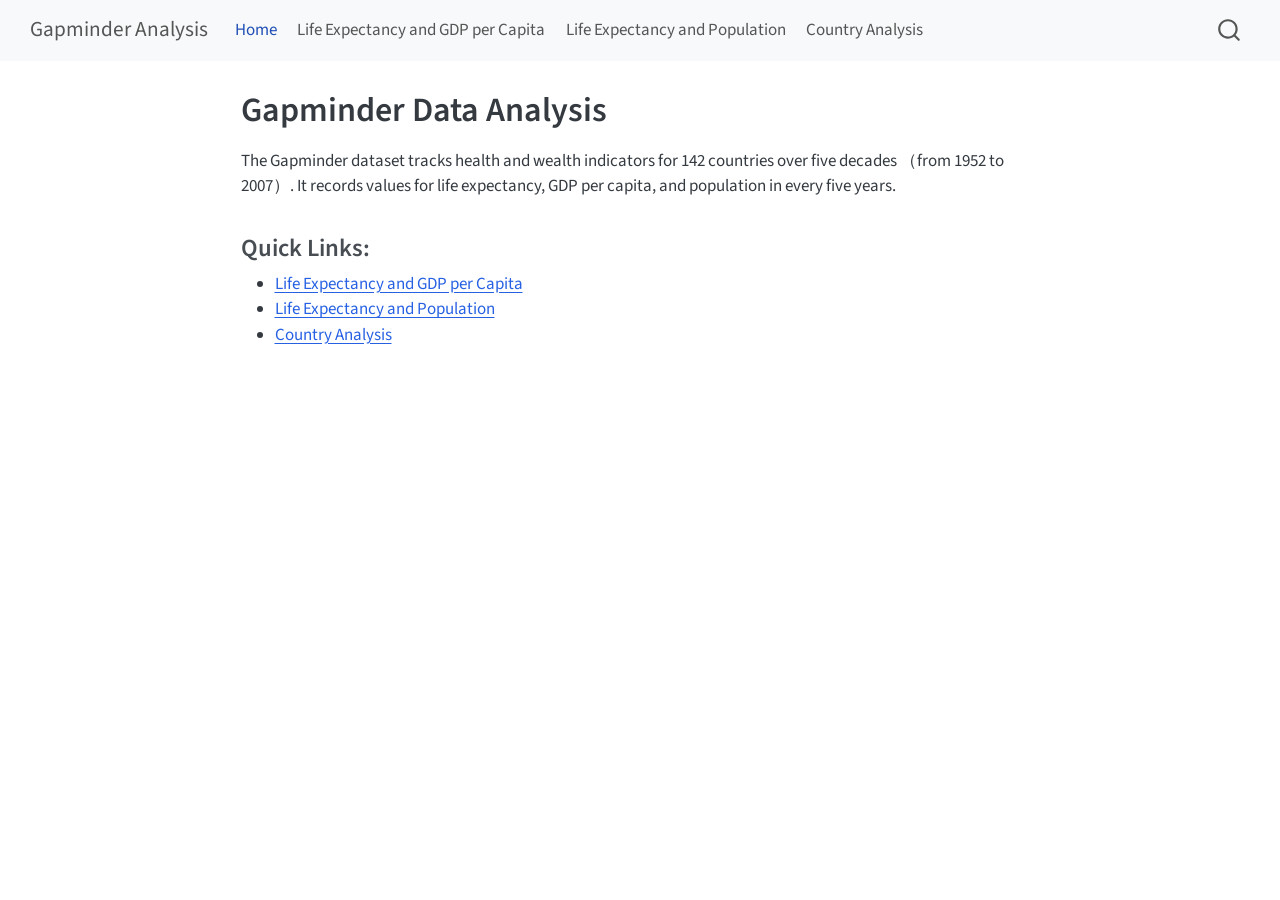
==== docs/index.html @ d8359b01 "Finished my website" ====
<!DOCTYPE html>
<html xmlns="http://www.w3.org/1999/xhtml" lang="en" xml:lang="en"><head>

<meta charset="utf-8">
<meta name="generator" content="quarto-1.8.27">

<meta name="viewport" content="width=device-width, initial-scale=1.0, user-scalable=yes">


<title>Gapminder Data Analysis – Gapminder Analysis</title>
<style>
code{white-space: pre-wrap;}
span.smallcaps{font-variant: small-caps;}
div.columns{display: flex; gap: min(4vw, 1.5em);}
div.column{flex: auto; overflow-x: auto;}
div.hanging-indent{margin-left: 1.5em; text-indent: -1.5em;}
ul.task-list{list-style: none;}
ul.task-list li input[type="checkbox"] {
  width: 0.8em;
  margin: 0 0.8em 0.2em -1em; /* quarto-specific, see https://github.com/quarto-dev/quarto-cli/issues/4556 */ 
  vertical-align: middle;
}
</style>


<script src="site_libs/quarto-nav/quarto-nav.js"></script>
<script src="site_libs/quarto-nav/headroom.min.js"></script>
<script src="site_libs/clipboard/clipboard.min.js"></script>
<script src="site_libs/quarto-search/autocomplete.umd.js"></script>
<script src="site_libs/quarto-search/fuse.min.js"></script>
<script src="site_libs/quarto-search/quarto-search.js"></script>
<meta name="quarto:offset" content="./">
<script src="site_libs/quarto-html/quarto.js" type="module"></script>
<script src="site_libs/quarto-html/tabsets/tabsets.js" type="module"></script>
<script src="site_libs/quarto-html/axe/axe-check.js" type="module"></script>
<script src="site_libs/quarto-html/popper.min.js"></script>
<script src="site_libs/quarto-html/tippy.umd.min.js"></script>
<script src="site_libs/quarto-html/anchor.min.js"></script>
<link href="site_libs/quarto-html/tippy.css" rel="stylesheet">
<link href="site_libs/quarto-html/quarto-syntax-highlighting-ed96de9b727972fe78a7b5d16c58bf87.css" rel="stylesheet" id="quarto-text-highlighting-styles">
<script src="site_libs/bootstrap/bootstrap.min.js"></script>
<link href="site_libs/bootstrap/bootstrap-icons.css" rel="stylesheet">
<link href="site_libs/bootstrap/bootstrap-5b4ad623e5705c0698d39aec6f10cf02.min.css" rel="stylesheet" append-hash="true" id="quarto-bootstrap" data-mode="light">
<script id="quarto-search-options" type="application/json">{
  "location": "navbar",
  "copy-button": false,
  "collapse-after": 3,
  "panel-placement": "end",
  "type": "overlay",
  "limit": 50,
  "keyboard-shortcut": [
    "f",
    "/",
    "s"
  ],
  "show-item-context": false,
  "language": {
    "search-no-results-text": "No results",
    "search-matching-documents-text": "matching documents",
    "search-copy-link-title": "Copy link to search",
    "search-hide-matches-text": "Hide additional matches",
    "search-more-match-text": "more match in this document",
    "search-more-matches-text": "more matches in this document",
    "search-clear-button-title": "Clear",
    "search-text-placeholder": "",
    "search-detached-cancel-button-title": "Cancel",
    "search-submit-button-title": "Submit",
    "search-label": "Search"
  }
}</script>


</head>

<body class="nav-fixed fullcontent quarto-light">

<div id="quarto-search-results"></div>
  <header id="quarto-header" class="headroom fixed-top">
    <nav class="navbar navbar-expand-lg " data-bs-theme="dark">
      <div class="navbar-container container-fluid">
      <div class="navbar-brand-container mx-auto">
    <a class="navbar-brand" href="./index.html">
    <span class="navbar-title">Gapminder Analysis</span>
    </a>
  </div>
            <div id="quarto-search" class="" title="Search"></div>
          <button class="navbar-toggler" type="button" data-bs-toggle="collapse" data-bs-target="#navbarCollapse" aria-controls="navbarCollapse" role="menu" aria-expanded="false" aria-label="Toggle navigation" onclick="if (window.quartoToggleHeadroom) { window.quartoToggleHeadroom(); }">
  <span class="navbar-toggler-icon"></span>
</button>
          <div class="collapse navbar-collapse" id="navbarCollapse">
            <ul class="navbar-nav navbar-nav-scroll me-auto">
  <li class="nav-item">
    <a class="nav-link active" href="./index.html" aria-current="page"> 
<span class="menu-text">Home</span></a>
  </li>  
  <li class="nav-item">
    <a class="nav-link" href="./life-gdp.html"> 
<span class="menu-text">Life Expectancy and GDP per Capita</span></a>
  </li>  
  <li class="nav-item">
    <a class="nav-link" href="./life-population.html"> 
<span class="menu-text">Life Expectancy and Population</span></a>
  </li>  
  <li class="nav-item">
    <a class="nav-link" href="./country.html"> 
<span class="menu-text">Country Analysis</span></a>
  </li>  
</ul>
          </div> <!-- /navcollapse -->
            <div class="quarto-navbar-tools">
</div>
      </div> <!-- /container-fluid -->
    </nav>
</header>
<!-- content -->
<div id="quarto-content" class="quarto-container page-columns page-rows-contents page-layout-article page-navbar">
<!-- sidebar -->
<!-- margin-sidebar -->
    
<!-- main -->
<main class="content" id="quarto-document-content">

<header id="title-block-header" class="quarto-title-block default">
<div class="quarto-title">
<h1 class="title">Gapminder Data Analysis</h1>
</div>



<div class="quarto-title-meta">

    
  
    
  </div>
  


</header>


<p>The Gapminder dataset tracks health and wealth indicators for 142 countries over five decades （from 1952 to 2007）. It records values for life expectancy, GDP per capita, and population in every five years.</p>
<section id="quick-links" class="level3">
<h3 class="anchored" data-anchor-id="quick-links">Quick Links:</h3>
<ul>
<li><a href="./life-gdp.html">Life Expectancy and GDP per Capita</a></li>
<li><a href="./life-population.html">Life Expectancy and Population</a></li>
<li><a href="./country.html">Country Analysis</a></li>
</ul>


</section>

</main> <!-- /main -->
<script id="quarto-html-after-body" type="application/javascript">
  window.document.addEventListener("DOMContentLoaded", function (event) {
    const icon = "";
    const anchorJS = new window.AnchorJS();
    anchorJS.options = {
      placement: 'right',
      icon: icon
    };
    anchorJS.add('.anchored');
    const isCodeAnnotation = (el) => {
      for (const clz of el.classList) {
        if (clz.startsWith('code-annotation-')) {                     
          return true;
        }
      }
      return false;
    }
    const onCopySuccess = function(e) {
      // button target
      const button = e.trigger;
      // don't keep focus
      button.blur();
      // flash "checked"
      button.classList.add('code-copy-button-checked');
      var currentTitle = button.getAttribute("title");
      button.setAttribute("title", "Copied!");
      let tooltip;
      if (window.bootstrap) {
        button.setAttribute("data-bs-toggle", "tooltip");
        button.setAttribute("data-bs-placement", "left");
        button.setAttribute("data-bs-title", "Copied!");
        tooltip = new bootstrap.Tooltip(button, 
          { trigger: "manual", 
            customClass: "code-copy-button-tooltip",
            offset: [0, -8]});
        tooltip.show();    
      }
      setTimeout(function() {
        if (tooltip) {
          tooltip.hide();
          button.removeAttribute("data-bs-title");
          button.removeAttribute("data-bs-toggle");
          button.removeAttribute("data-bs-placement");
        }
        button.setAttribute("title", currentTitle);
        button.classList.remove('code-copy-button-checked');
      }, 1000);
      // clear code selection
      e.clearSelection();
    }
    const getTextToCopy = function(trigger) {
      const outerScaffold = trigger.parentElement.cloneNode(true);
      const codeEl = outerScaffold.querySelector('code');
      for (const childEl of codeEl.children) {
        if (isCodeAnnotation(childEl)) {
          childEl.remove();
        }
      }
      return codeEl.innerText;
    }
    const clipboard = new window.ClipboardJS('.code-copy-button:not([data-in-quarto-modal])', {
      text: getTextToCopy
    });
    clipboard.on('success', onCopySuccess);
    if (window.document.getElementById('quarto-embedded-source-code-modal')) {
      const clipboardModal = new window.ClipboardJS('.code-copy-button[data-in-quarto-modal]', {
        text: getTextToCopy,
        container: window.document.getElementById('quarto-embedded-source-code-modal')
      });
      clipboardModal.on('success', onCopySuccess);
    }
      var localhostRegex = new RegExp(/^(?:http|https):\/\/localhost\:?[0-9]*\//);
      var mailtoRegex = new RegExp(/^mailto:/);
        var filterRegex = new RegExp('/' + window.location.host + '/');
      var isInternal = (href) => {
          return filterRegex.test(href) || localhostRegex.test(href) || mailtoRegex.test(href);
      }
      // Inspect non-navigation links and adorn them if external
     var links = window.document.querySelectorAll('a[href]:not(.nav-link):not(.navbar-brand):not(.toc-action):not(.sidebar-link):not(.sidebar-item-toggle):not(.pagination-link):not(.no-external):not([aria-hidden]):not(.dropdown-item):not(.quarto-navigation-tool):not(.about-link)');
      for (var i=0; i<links.length; i++) {
        const link = links[i];
        if (!isInternal(link.href)) {
          // undo the damage that might have been done by quarto-nav.js in the case of
          // links that we want to consider external
          if (link.dataset.originalHref !== undefined) {
            link.href = link.dataset.originalHref;
          }
        }
      }
    function tippyHover(el, contentFn, onTriggerFn, onUntriggerFn) {
      const config = {
        allowHTML: true,
        maxWidth: 500,
        delay: 100,
        arrow: false,
        appendTo: function(el) {
            return el.parentElement;
        },
        interactive: true,
        interactiveBorder: 10,
        theme: 'quarto',
        placement: 'bottom-start',
      };
      if (contentFn) {
        config.content = contentFn;
      }
      if (onTriggerFn) {
        config.onTrigger = onTriggerFn;
      }
      if (onUntriggerFn) {
        config.onUntrigger = onUntriggerFn;
      }
      window.tippy(el, config); 
    }
    const noterefs = window.document.querySelectorAll('a[role="doc-noteref"]');
    for (var i=0; i<noterefs.length; i++) {
      const ref = noterefs[i];
      tippyHover(ref, function() {
        // use id or data attribute instead here
        let href = ref.getAttribute('data-footnote-href') || ref.getAttribute('href');
        try { href = new URL(href).hash; } catch {}
        const id = href.replace(/^#\/?/, "");
        const note = window.document.getElementById(id);
        if (note) {
          return note.innerHTML;
        } else {
          return "";
        }
      });
    }
    const xrefs = window.document.querySelectorAll('a.quarto-xref');
    const processXRef = (id, note) => {
      // Strip column container classes
      const stripColumnClz = (el) => {
        el.classList.remove("page-full", "page-columns");
        if (el.children) {
          for (const child of el.children) {
            stripColumnClz(child);
          }
        }
      }
      stripColumnClz(note)
      if (id === null || id.startsWith('sec-')) {
        // Special case sections, only their first couple elements
        const container = document.createElement("div");
        if (note.children && note.children.length > 2) {
          container.appendChild(note.children[0].cloneNode(true));
          for (let i = 1; i < note.children.length; i++) {
            const child = note.children[i];
            if (child.tagName === "P" && child.innerText === "") {
              continue;
            } else {
              container.appendChild(child.cloneNode(true));
              break;
            }
          }
          if (window.Quarto?.typesetMath) {
            window.Quarto.typesetMath(container);
          }
          return container.innerHTML
        } else {
          if (window.Quarto?.typesetMath) {
            window.Quarto.typesetMath(note);
          }
          return note.innerHTML;
        }
      } else {
        // Remove any anchor links if they are present
        const anchorLink = note.querySelector('a.anchorjs-link');
        if (anchorLink) {
          anchorLink.remove();
        }
        if (window.Quarto?.typesetMath) {
          window.Quarto.typesetMath(note);
        }
        if (note.classList.contains("callout")) {
          return note.outerHTML;
        } else {
          return note.innerHTML;
        }
      }
    }
    for (var i=0; i<xrefs.length; i++) {
      const xref = xrefs[i];
      tippyHover(xref, undefined, function(instance) {
        instance.disable();
        let url = xref.getAttribute('href');
        let hash = undefined; 
        if (url.startsWith('#')) {
          hash = url;
        } else {
          try { hash = new URL(url).hash; } catch {}
        }
        if (hash) {
          const id = hash.replace(/^#\/?/, "");
          const note = window.document.getElementById(id);
          if (note !== null) {
            try {
              const html = processXRef(id, note.cloneNode(true));
              instance.setContent(html);
            } finally {
              instance.enable();
              instance.show();
            }
          } else {
            // See if we can fetch this
            fetch(url.split('#')[0])
            .then(res => res.text())
            .then(html => {
              const parser = new DOMParser();
              const htmlDoc = parser.parseFromString(html, "text/html");
              const note = htmlDoc.getElementById(id);
              if (note !== null) {
                const html = processXRef(id, note);
                instance.setContent(html);
              } 
            }).finally(() => {
              instance.enable();
              instance.show();
            });
          }
        } else {
          // See if we can fetch a full url (with no hash to target)
          // This is a special case and we should probably do some content thinning / targeting
          fetch(url)
          .then(res => res.text())
          .then(html => {
            const parser = new DOMParser();
            const htmlDoc = parser.parseFromString(html, "text/html");
            const note = htmlDoc.querySelector('main.content');
            if (note !== null) {
              // This should only happen for chapter cross references
              // (since there is no id in the URL)
              // remove the first header
              if (note.children.length > 0 && note.children[0].tagName === "HEADER") {
                note.children[0].remove();
              }
              const html = processXRef(null, note);
              instance.setContent(html);
            } 
          }).finally(() => {
            instance.enable();
            instance.show();
          });
        }
      }, function(instance) {
      });
    }
        let selectedAnnoteEl;
        const selectorForAnnotation = ( cell, annotation) => {
          let cellAttr = 'data-code-cell="' + cell + '"';
          let lineAttr = 'data-code-annotation="' +  annotation + '"';
          const selector = 'span[' + cellAttr + '][' + lineAttr + ']';
          return selector;
        }
        const selectCodeLines = (annoteEl) => {
          const doc = window.document;
          const targetCell = annoteEl.getAttribute("data-target-cell");
          const targetAnnotation = annoteEl.getAttribute("data-target-annotation");
          const annoteSpan = window.document.querySelector(selectorForAnnotation(targetCell, targetAnnotation));
          const lines = annoteSpan.getAttribute("data-code-lines").split(",");
          const lineIds = lines.map((line) => {
            return targetCell + "-" + line;
          })
          let top = null;
          let height = null;
          let parent = null;
          if (lineIds.length > 0) {
              //compute the position of the single el (top and bottom and make a div)
              const el = window.document.getElementById(lineIds[0]);
              top = el.offsetTop;
              height = el.offsetHeight;
              parent = el.parentElement.parentElement;
            if (lineIds.length > 1) {
              const lastEl = window.document.getElementById(lineIds[lineIds.length - 1]);
              const bottom = lastEl.offsetTop + lastEl.offsetHeight;
              height = bottom - top;
            }
            if (top !== null && height !== null && parent !== null) {
              // cook up a div (if necessary) and position it 
              let div = window.document.getElementById("code-annotation-line-highlight");
              if (div === null) {
                div = window.document.createElement("div");
                div.setAttribute("id", "code-annotation-line-highlight");
                div.style.position = 'absolute';
                parent.appendChild(div);
              }
              div.style.top = top - 2 + "px";
              div.style.height = height + 4 + "px";
              div.style.left = 0;
              let gutterDiv = window.document.getElementById("code-annotation-line-highlight-gutter");
              if (gutterDiv === null) {
                gutterDiv = window.document.createElement("div");
                gutterDiv.setAttribute("id", "code-annotation-line-highlight-gutter");
                gutterDiv.style.position = 'absolute';
                const codeCell = window.document.getElementById(targetCell);
                const gutter = codeCell.querySelector('.code-annotation-gutter');
                gutter.appendChild(gutterDiv);
              }
              gutterDiv.style.top = top - 2 + "px";
              gutterDiv.style.height = height + 4 + "px";
            }
            selectedAnnoteEl = annoteEl;
          }
        };
        const unselectCodeLines = () => {
          const elementsIds = ["code-annotation-line-highlight", "code-annotation-line-highlight-gutter"];
          elementsIds.forEach((elId) => {
            const div = window.document.getElementById(elId);
            if (div) {
              div.remove();
            }
          });
          selectedAnnoteEl = undefined;
        };
          // Handle positioning of the toggle
      window.addEventListener(
        "resize",
        throttle(() => {
          elRect = undefined;
          if (selectedAnnoteEl) {
            selectCodeLines(selectedAnnoteEl);
          }
        }, 10)
      );
      function throttle(fn, ms) {
      let throttle = false;
      let timer;
        return (...args) => {
          if(!throttle) { // first call gets through
              fn.apply(this, args);
              throttle = true;
          } else { // all the others get throttled
              if(timer) clearTimeout(timer); // cancel #2
              timer = setTimeout(() => {
                fn.apply(this, args);
                timer = throttle = false;
              }, ms);
          }
        };
      }
        // Attach click handler to the DT
        const annoteDls = window.document.querySelectorAll('dt[data-target-cell]');
        for (const annoteDlNode of annoteDls) {
          annoteDlNode.addEventListener('click', (event) => {
            const clickedEl = event.target;
            if (clickedEl !== selectedAnnoteEl) {
              unselectCodeLines();
              const activeEl = window.document.querySelector('dt[data-target-cell].code-annotation-active');
              if (activeEl) {
                activeEl.classList.remove('code-annotation-active');
              }
              selectCodeLines(clickedEl);
              clickedEl.classList.add('code-annotation-active');
            } else {
              // Unselect the line
              unselectCodeLines();
              clickedEl.classList.remove('code-annotation-active');
            }
          });
        }
    const findCites = (el) => {
      const parentEl = el.parentElement;
      if (parentEl) {
        const cites = parentEl.dataset.cites;
        if (cites) {
          return {
            el,
            cites: cites.split(' ')
          };
        } else {
          return findCites(el.parentElement)
        }
      } else {
        return undefined;
      }
    };
    var bibliorefs = window.document.querySelectorAll('a[role="doc-biblioref"]');
    for (var i=0; i<bibliorefs.length; i++) {
      const ref = bibliorefs[i];
      const citeInfo = findCites(ref);
      if (citeInfo) {
        tippyHover(citeInfo.el, function() {
          var popup = window.document.createElement('div');
          citeInfo.cites.forEach(function(cite) {
            var citeDiv = window.document.createElement('div');
            citeDiv.classList.add('hanging-indent');
            citeDiv.classList.add('csl-entry');
            var biblioDiv = window.document.getElementById('ref-' + cite);
            if (biblioDiv) {
              citeDiv.innerHTML = biblioDiv.innerHTML;
            }
            popup.appendChild(citeDiv);
          });
          return popup.innerHTML;
        });
      }
    }
  });
  </script>
</div> <!-- /content -->




</body></html>
---- docs/site_libs/quarto-html/tippy.css ----
.tippy-box[data-animation=fade][data-state=hidden]{opacity:0}[data-tippy-root]{max-width:calc(100vw - 10px)}.tippy-box{position:relative;background-color:#333;color:#fff;border-radius:4px;font-size:14px;line-height:1.4;white-space:normal;outline:0;transition-property:transform,visibility,opacity}.tippy-box[data-placement^=top]>.tippy-arrow{bottom:0}.tippy-box[data-placement^=top]>.tippy-arrow:before{bottom:-7px;left:0;border-width:8px 8px 0;border-top-color:initial;transform-origin:center top}.tippy-box[data-placement^=bottom]>.tippy-arrow{top:0}.tippy-box[data-placement^=bottom]>.tippy-arrow:before{top:-7px;left:0;border-width:0 8px 8px;border-bottom-color:initial;transform-origin:center bottom}.tippy-box[data-placement^=left]>.tippy-arrow{right:0}.tippy-box[data-placement^=left]>.tippy-arrow:before{border-width:8px 0 8px 8px;border-left-color:initial;right:-7px;transform-origin:center left}.tippy-box[data-placement^=right]>.tippy-arrow{left:0}.tippy-box[data-placement^=right]>.tippy-arrow:before{left:-7px;border-width:8px 8px 8px 0;border-right-color:initial;transform-origin:center right}.tippy-box[data-inertia][data-state=visible]{transition-timing-function:cubic-bezier(.54,1.5,.38,1.11)}.tippy-arrow{width:16px;height:16px;color:#333}.tippy-arrow:before{content:"";position:absolute;border-color:transparent;border-style:solid}.tippy-content{position:relative;padding:5px 9px;z-index:1}
---- docs/site_libs/quarto-html/quarto-syntax-highlighting-ed96de9b727972fe78a7b5d16c58bf87.css ----
/* quarto syntax highlight colors */
:root {
  --quarto-hl-ot-color: #003B4F;
  --quarto-hl-at-color: #657422;
  --quarto-hl-ss-color: #20794D;
  --quarto-hl-an-color: #5E5E5E;
  --quarto-hl-fu-color: #4758AB;
  --quarto-hl-st-color: #20794D;
  --quarto-hl-cf-color: #003B4F;
  --quarto-hl-op-color: #5E5E5E;
  --quarto-hl-er-color: #AD0000;
  --quarto-hl-bn-color: #AD0000;
  --quarto-hl-al-color: #AD0000;
  --quarto-hl-va-color: #111111;
  --quarto-hl-bu-color: inherit;
  --quarto-hl-ex-color: inherit;
  --quarto-hl-pp-color: #AD0000;
  --quarto-hl-in-color: #5E5E5E;
  --quarto-hl-vs-color: #20794D;
  --quarto-hl-wa-color: #5E5E5E;
  --quarto-hl-do-color: #5E5E5E;
  --quarto-hl-im-color: #00769E;
  --quarto-hl-ch-color: #20794D;
  --quarto-hl-dt-color: #AD0000;
  --quarto-hl-fl-color: #AD0000;
  --quarto-hl-co-color: #5E5E5E;
  --quarto-hl-cv-color: #5E5E5E;
  --quarto-hl-cn-color: #8f5902;
  --quarto-hl-sc-color: #5E5E5E;
  --quarto-hl-dv-color: #AD0000;
  --quarto-hl-kw-color: #003B4F;
}

/* other quarto variables */
:root {
  --quarto-font-monospace: SFMono-Regular, Menlo, Monaco, Consolas, "Liberation Mono", "Courier New", monospace;
}

/* syntax highlight based on Pandoc's rules */
pre > code.sourceCode > span {
  color: #003B4F;
}

code.sourceCode > span {
  color: #003B4F;
}

div.sourceCode,
div.sourceCode pre.sourceCode {
  color: #003B4F;
}

/* Normal */
code span {
  color: #003B4F;
}

/* Alert */
code span.al {
  color: #AD0000;
  font-style: inherit;
}

/* Annotation */
code span.an {
  color: #5E5E5E;
  font-style: inherit;
}

/* Attribute */
code span.at {
  color: #657422;
  font-style: inherit;
}

/* BaseN */
code span.bn {
  color: #AD0000;
  font-style: inherit;
}

/* BuiltIn */
code span.bu {
  font-style: inherit;
}

/* ControlFlow */
code span.cf {
  color: #003B4F;
  font-weight: bold;
  font-style: inherit;
}

/* Char */
code span.ch {
  color: #20794D;
  font-style: inherit;
}

/* Constant */
code span.cn {
  color: #8f5902;
  font-style: inherit;
}

/* Comment */
code span.co {
  color: #5E5E5E;
  font-style: inherit;
}

/* CommentVar */
code span.cv {
  color: #5E5E5E;
  font-style: italic;
}

/* Documentation */
code span.do {
  color: #5E5E5E;
  font-style: italic;
}

/* DataType */
code span.dt {
  color: #AD0000;
  font-style: inherit;
}

/* DecVal */
code span.dv {
  color: #AD0000;
  font-style: inherit;
}

/* Error */
code span.er {
  color: #AD0000;
  font-style: inherit;
}

/* Extension */
code span.ex {
  font-style: inherit;
}

/* Float */
code span.fl {
  color: #AD0000;
  font-style: inherit;
}

/* Function */
code span.fu {
  color: #4758AB;
  font-style: inherit;
}

/* Import */
code span.im {
  color: #00769E;
  font-style: inherit;
}

/* Information */
code span.in {
  color: #5E5E5E;
  font-style: inherit;
}

/* Keyword */
code span.kw {
  color: #003B4F;
  font-weight: bold;
  font-style: inherit;
}

/* Operator */
code span.op {
  color: #5E5E5E;
  font-style: inherit;
}

/* Other */
code span.ot {
  color: #003B4F;
  font-style: inherit;
}

/* Preprocessor */
code span.pp {
  color: #AD0000;
  font-style: inherit;
}

/* SpecialChar */
code span.sc {
  color: #5E5E5E;
  font-style: inherit;
}

/* SpecialString */
code span.ss {
  color: #20794D;
  font-style: inherit;
}

/* String */
code span.st {
  color: #20794D;
  font-style: inherit;
}

/* Variable */
code span.va {
  color: #111111;
  font-style: inherit;
}

/* VerbatimString */
code span.vs {
  color: #20794D;
  font-style: inherit;
}

/* Warning */
code span.wa {
  color: #5E5E5E;
  font-style: italic;
}

.prevent-inlining {
  content: "</";
}

/*# sourceMappingURL=0920dd6d7437995b8cdf7429764427b1.css.map */
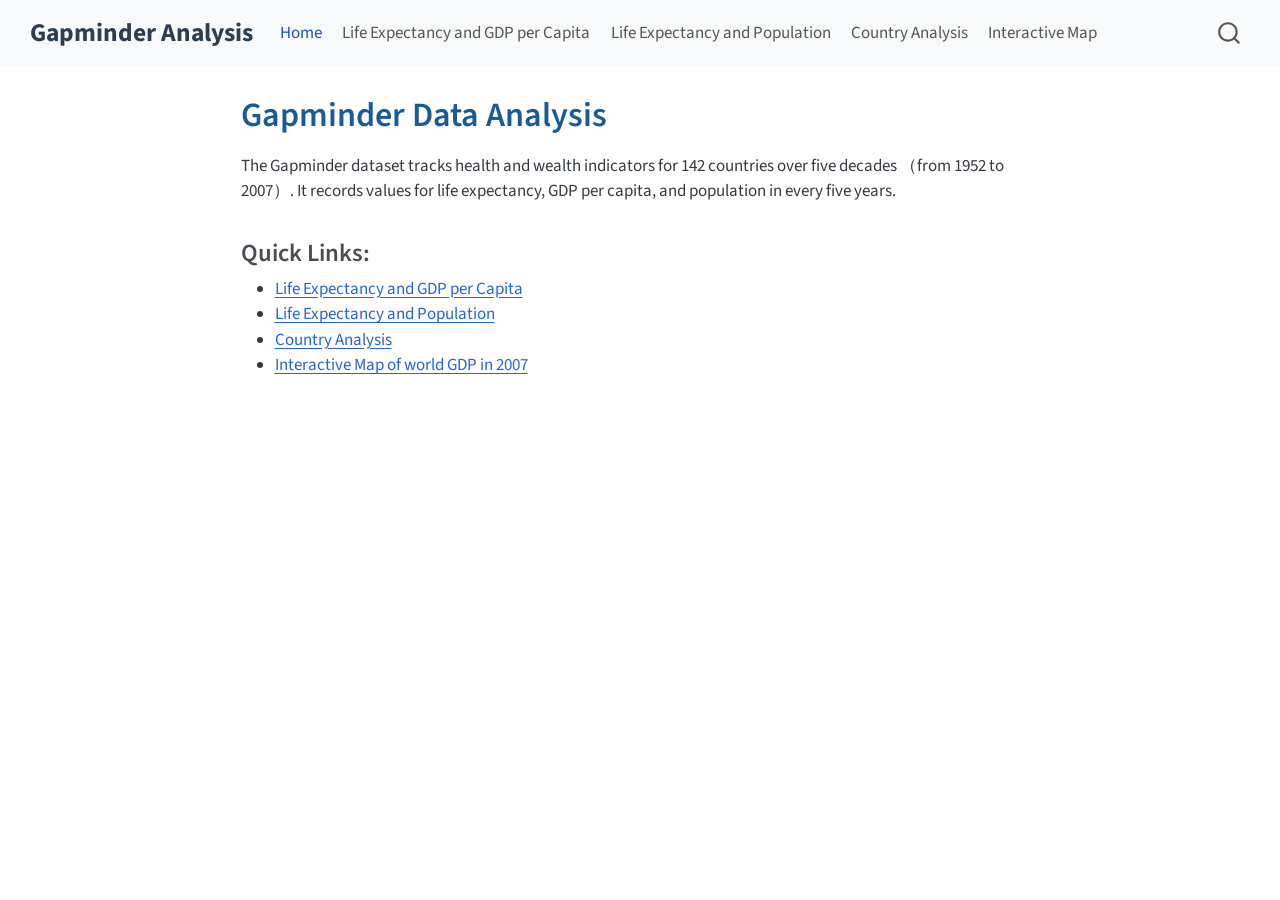
==== commit dc6f0b4e: "Added bonus CSS and interactive map" ====
--- a/docs/index.html
+++ b/docs/index.html
@@ -70,6 +70,7 @@
 }</script>
 
 
+<link rel="stylesheet" href="styles.css">
 </head>
 
 <body class="nav-fixed fullcontent quarto-light">
@@ -105,6 +106,10 @@
     <a class="nav-link" href="./country.html"> 
 <span class="menu-text">Country Analysis</span></a>
   </li>  
+  <li class="nav-item">
+    <a class="nav-link" href="./map.html"> 
+<span class="menu-text">Interactive Map</span></a>
+  </li>  
 </ul>
           </div> <!-- /navcollapse -->
             <div class="quarto-navbar-tools">
@@ -146,6 +151,7 @@
 <li><a href="./life-gdp.html">Life Expectancy and GDP per Capita</a></li>
 <li><a href="./life-population.html">Life Expectancy and Population</a></li>
 <li><a href="./country.html">Country Analysis</a></li>
+<li><a href="./map.html">Interactive Map of world GDP in 2007</a></li>
 </ul>
 
 
--- a/docs/styles.css
+++ b/docs/styles.css
@@ -0,0 +1,19 @@
+/* css styles */
+/* Change the color of the website title */
+.navbar-title {
+  color: #2c3e50;
+  font-weight: bold;
+  font-size: 1.5rem;
+}
+
+/* Add a subtle background color to code blocks */
+div.sourceCode {
+  background-color: #f8f9fa;
+  border: 1px solid #dee2e6;
+  border-radius: 4px;
+}
+
+/* Style the headers */
+h1, h2 {
+  color: #1a5a96;
+}
